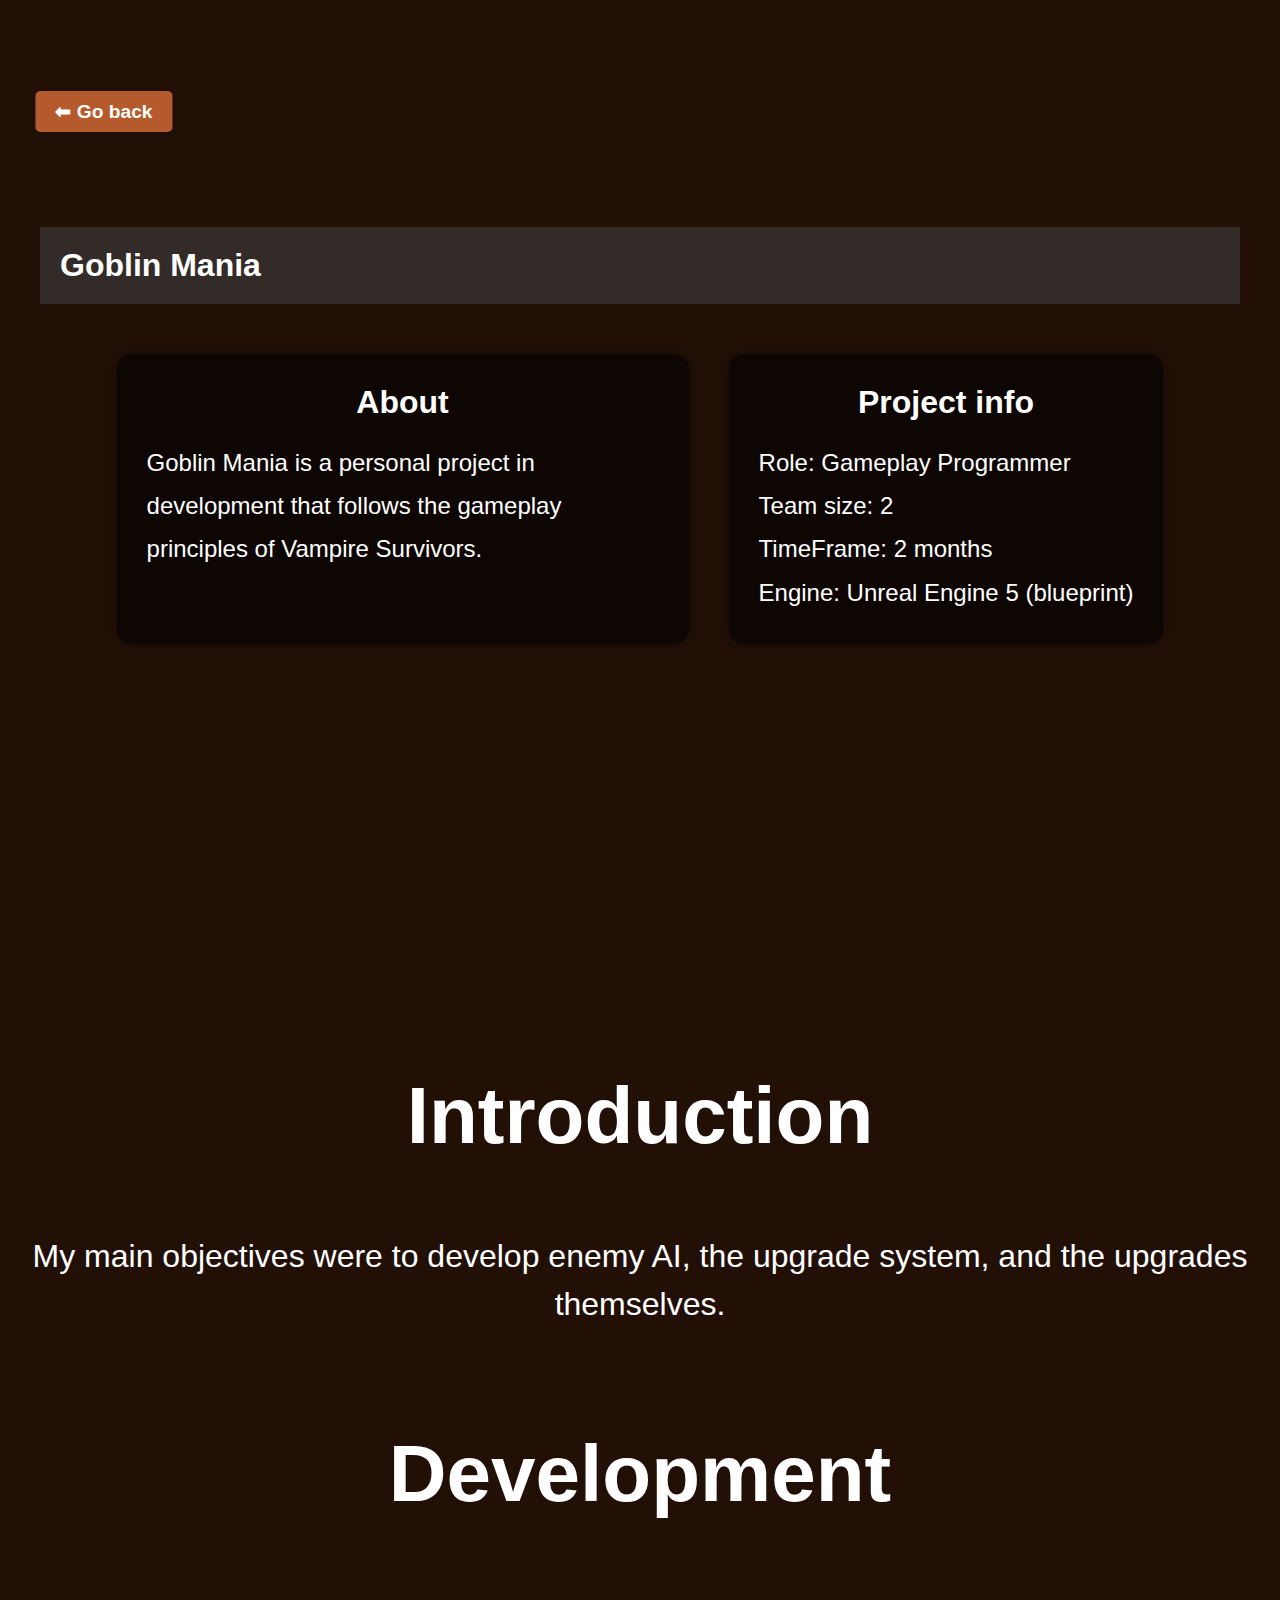
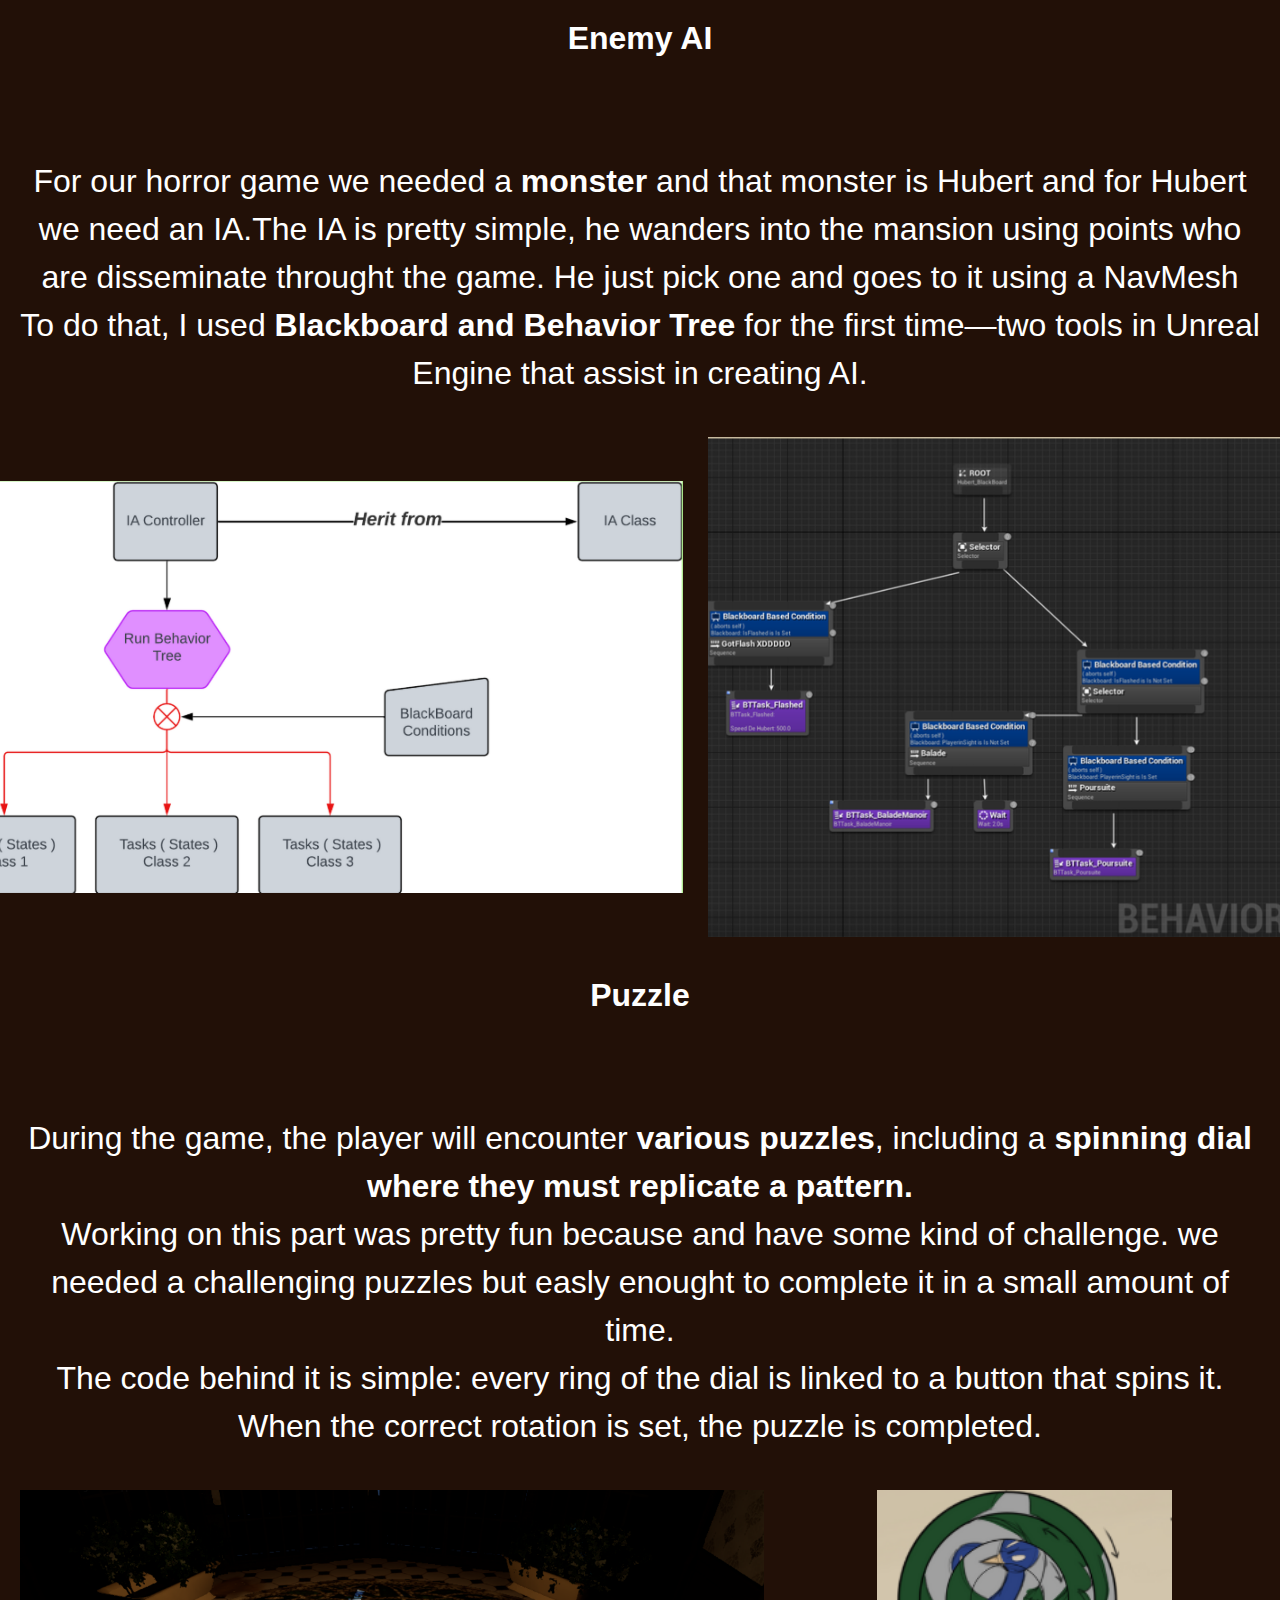
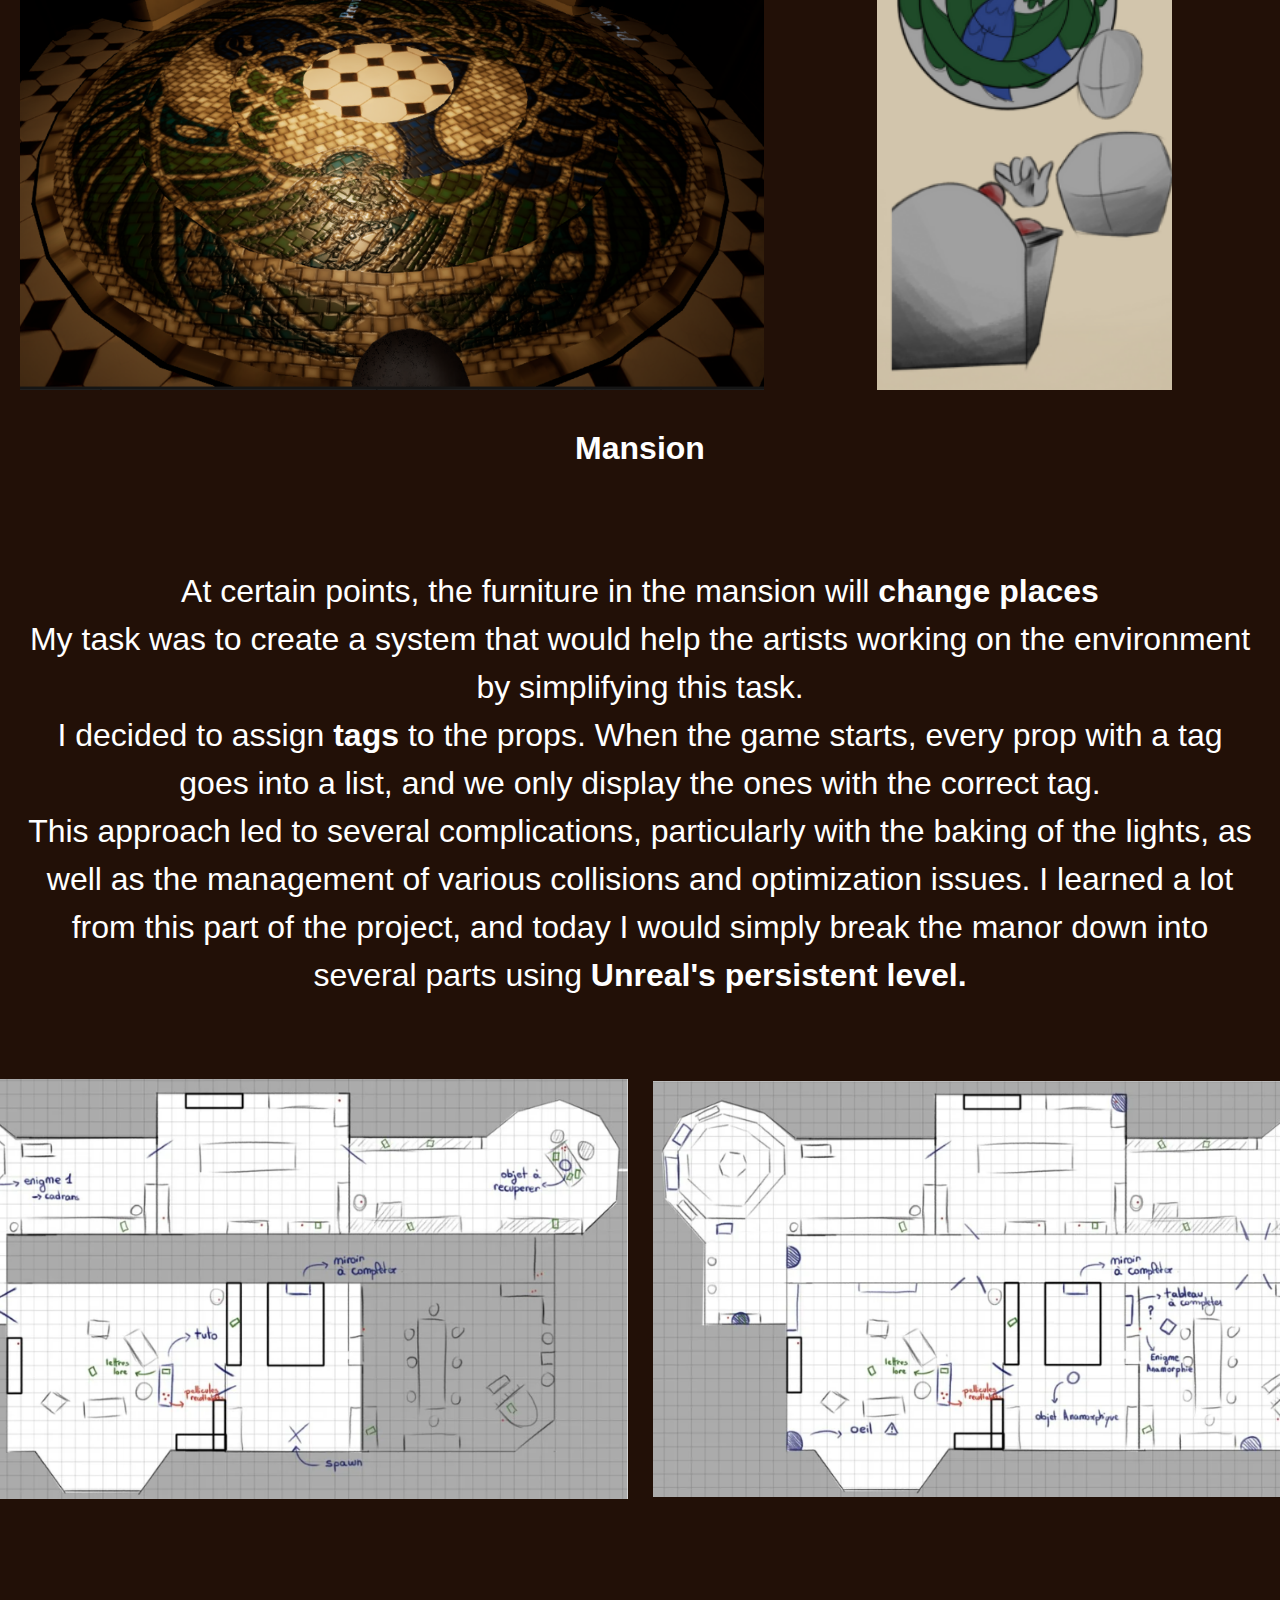
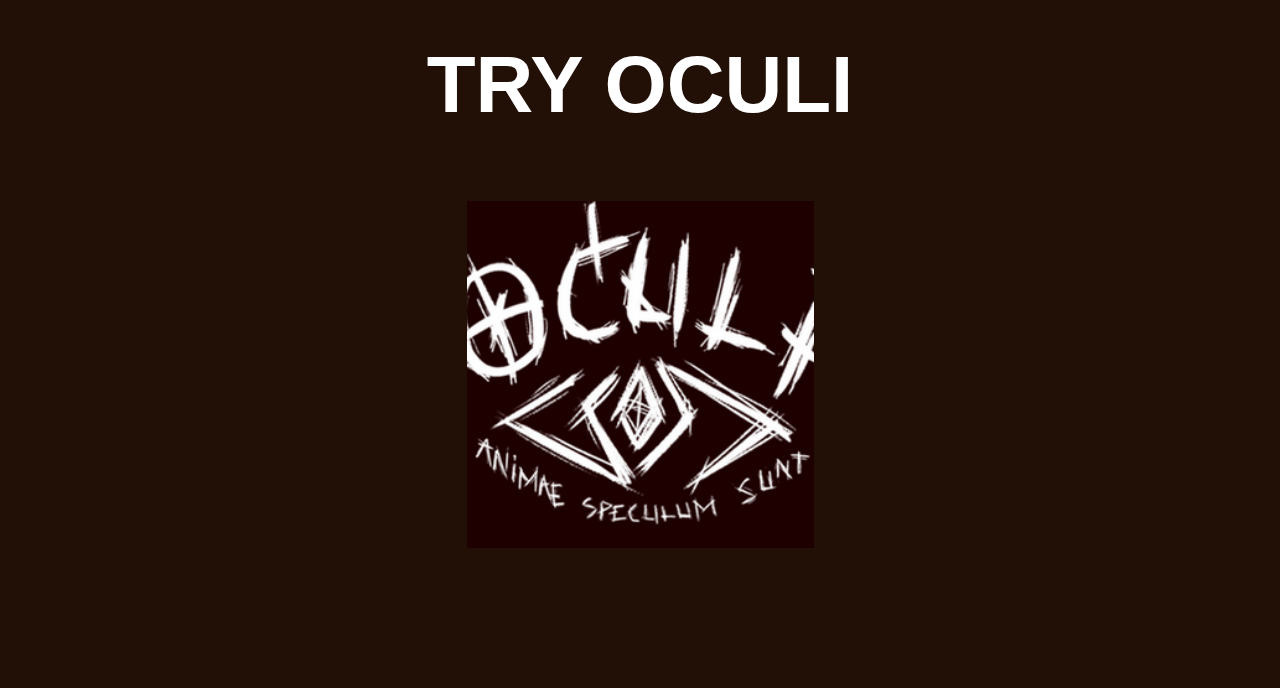
==== GoblinMania.html @ 91175f6b "hahaha" ====
<!DOCTYPE html>


<head>
    <meta charset="UTF-8">
    <meta name="viewport" content="width=device-width, initial-scale=1.0">
    <title>Macéo Muccignato | Goblin Mania</title>
    <link rel="stylesheet" href="styles/styles.css"> <!-- Réutilise ton CSS -->
</head>

<body class="oculi-page">



    <div id="Accueil" class="sliderVideo">
        <div class="video-overlay">
            <div class="video-button-container">
                <a href="index.html" class="video-button"> ⬅ Go back</a>
            </div>
            <video autoplay loop muted playsinline>
                <source src="img/GameplayOculi.mp4" type="video/mp4">
                Votre navigateur ne supporte pas la vidéo.
            </video>
            <div class="video-text">Goblin Mania</div>

        </div>
        <div class="text-box-container">
            <div class="text-box box-large">
                <h3>About</h3>
                <p>Goblin Mania is a personal project in development that follows the gameplay principles of Vampire Survivors.
                </p>
            </div>
        
            <div class="text-box box-small">
                <h3>Project info</h3>
                <p>Role: Gameplay Programmer</p>
                <p>Team size: 2</p>
                <p>TimeFrame: 2 months</p>
                <p>Engine: Unreal Engine 5 (blueprint)</p>
            </div>
        </div>
       
    </div>

    <div id="new-section" class="new-section">
        <div class="boxed">
            <h1>Introduction</h1>
            <p class="spaced100">My main objectives were to develop enemy AI, the upgrade system, and the upgrades themselves.
            </p>
            <h1 class="spaced100">Development</h1>
            <h2>Enemy AI</h2>
            <p>For our horror game we needed a <strong>monster</strong> and that monster is Hubert and for Hubert we need an IA.The IA is pretty simple, he wanders into the mansion using points who are disseminate throught the game. He just pick one and goes to it using a NavMesh</p>
            <p class="spaced">To do that, I used <strong>Blackboard and Behavior Tree</strong> for the first time—two tools in Unreal Engine that assist in creating AI.</p>
            <div class=" spaced projectsimg flex  gap40">
                <img src="img/diagramHubert.png">
                <img src="img/treeHubert.png">
            </div>

            <h2>Puzzle</h2>
            <p>During the game, the player will encounter <strong>various puzzles</strong>, including a <strong>spinning dial where they must replicate a pattern.</strong></p>
            <p>Working on this part was pretty fun because and have some kind of challenge. we needed a challenging puzzles but easly enought to complete it in a small amount of time. </p>
            <p class="spaced">The code behind it is simple: every ring of the dial is linked to a button that spins it. When the correct rotation is set, the puzzle is completed.</p>
            <div class=" spaced projectsimg flex  gap40">
                <img src="img/cadran oculi.png">
                <img src="img/concept cadran.png">
            </div>

            <h2>Mansion</h2>
            <p>At certain points, the furniture in the mansion will <strong>change places</strong></p>
            <p>My task was to create a system that would help the artists working on the environment by simplifying this task.</p>
            <p>I decided to assign <strong>tags</strong> to the props. When the game starts, every prop with a tag goes into a list, and we only display the ones with the correct tag.</p>
            <p class="spaced">This approach led to several complications, particularly with the baking of the lights, as well as the management of various collisions and optimization issues. I learned a lot from this part of the project, and today I would simply break the manor down into several parts using <strong>Unreal's persistent level.</strong></p>
            <div class=" spaced100 projectsimg flex  gap40">
                <img src="img/Manoir1Oculi.png">
                <img src="img/Manoir2Oculi.png">
            </div>

            
            <h1>TRY OCULI</h1>
             <div class=" spaced flex gap40">
                <div class=" realisation">
                    <a href="https://lucyju.itch.io/oculi" target="_blank">
                        <img src="img/oculi.png">
                        <h3>Oculi</h3>
                    </a>
                </div>
            </div>
        </div>
    </div>
</body>

<script src="js/app.js"></script> 
</html>
---- styles/styles.css ----
@font-face {
    font-family: 'Heliosext';
    src: url('fonts/heliosext.otf') format('opentype');
    font-weight: normal;
    font-style: normal;
}

*{
    margin:0;
    padding:0;
}

body {
    font-family: 'Heliosext', sans-serif;
    background: rgb(114, 52, 21) ;
    
}

.slider{
    width:100%;
    min-height:80vh;
    background: rgb(180, 90, 44);
    aspect-ratio:16/9;
    position: relative;

}

.slider-background{
    width:100%;
    height:100%;
    object-fit: cover;
    filter: brightness(50%);
    

}

.slider-content{
    position:absolute;
    top:50%;
    left:50%;
    transform:translate(-50%, -50%);
    text-align: center;
}

h1{
color: #fff;
font-size: 5rem;
margin-bottom: 70px;
}

h2{
    font-size: 2rem;
    margin-bottom: 100px;
}

h4{
    color: #fff;
    font-size: 2rem;
    margin-top: 5px;
    padding-right: 150px;

}

p{
    font-size: 2rem;
    line-height: 1.5em;

}
.spaced {
    margin-bottom: 40px; /* Espace personnalisé pour ces paragraphes */
}

.spaced100 {
    margin-bottom: 100px; /* Espace personnalisé pour ces paragraphes */
}

.slider-content p{
    color:#fff;
    font-size: 3rem;
    font-weight: bold;
    margin-bottom: 100px;

}

.slider-content p a {
    display: inline-block; /* Assure le bon fonctionnement du scale */
    text-decoration: none;
    color: #ffffff;
    box-sizing: border-box; 
    background-color: rgb(180, 90, 44);
    padding: 10px 20px;
    transition: transform 0.3s ease;
}

.slider-content p a:hover {
    transform: scale(1.2); /* Zoom au survol */
}

.projects {
    background: rgb(180, 90, 44);
    color: #fff;
}

.section{
    padding:100px 0;
}

.boxed{
    max-width: 1280px;
    margin-inline:auto;
}

.flex{
    display: flex;
    justify-content: center; /* Centre horizontalement */
    text-align: center; /* Centre le texte */
}


.dark{
    background: #000;
    color: #fff;
}
.color{
    background: rgb(114, 52, 21) ;
    color: #fff;

}

.w40{
    width: 40%;
}

.w60{
    width: 60%;
}

.text-center{
    text-align: center;
}

.w50{
    width: 50%;
}

.w32{
    width: 32%;
}

.space-between{
    justify-content: space-between;
}

.gap20{
    gap: 20px;
}

.gap40{
    gap: 25px;
}

.wrap{
    flex-wrap: wrap;

}

.skills{
    background: #ffffff;
    border-radius: 50px;
    padding: 20px;
    box-sizing: border-box;
}

.skills img{
    width: 250px;
    height: 250px;
    aspect-ratio: 1/1;
    object-fit: contain;
}

.skills h3{
    margin-top: 15px;
    color: #000;

}

.realisation{
    height: auto;
    aspect-ratio: 1/1;
    position:relative;
}

.realisation h3{
    position: absolute;
    top: 50%;
    left: 50%;
    transform: translate(-50%, -50%);
    font-size: 2rem;
    width: max-content;
    opacity: 0;
    transition: .4s ease;
}

.realisation a{
    display: block;
    width: 100%;
    height: 100%;
    text-decoration: none;
    color: #fff;
}

.realisation img{
    width: 100%;
    height: 100%;
    object-fit: cover;
    transition: .4s ease;
}

.realisation:hover img{
    filter: brightness(60%);
    transform: scale(1.1); /* Effet de zoom au survol */


}

.realisation:hover h3{
    opacity: 1;
}

.icon{
    display: block;
    font-size: 40px !important;
}


.label{
    display: block;
    font-weight: 700;
    text-transform: uppercase;
    margin: 10px 0;
    font-size: 1.5rem;
}

.value{
    display: block;
}

.contact{
    border: 2px dashed #fff;
    border-radius: 15px;
    padding: 30px;
    box-sizing: border-box;
}

.social-icons {
    display: flex;
    gap: 15px; /* Espacement entre les icônes */
    justify-content: center; /* Centrage horizontal */
    align-items: center; /* Alignement vertical */
}

.social-icons a {
    display: inline-block;
}

.social-icons img {
    width: 50px; /* Taille des icônes */
    height: 50px;
    object-fit: contain;
    transition: transform 0.3s ease;
}

.social-icons img:hover {
    transform: scale(1.1); /* Effet de zoom au survol */
}


.coupe{
    clip-path: polygon(0% 10%, 100% 0%, 100% 90%, 0% 100%);
    
}

.header {
    position: fixed;
    top: 0;
    left: 0;
    width: 100%;
    background: rgb(71, 32, 13);
    z-index: 999;
    padding: 10px 0; /* 🔥 Supprime le padding horizontal */
    box-shadow: 1px 1px 25px rgba(0, 0, 0, 0.7);
    display: flex;
    justify-content: space-between;
    align-items: center;
    flex-wrap: nowrap;
}

.header-logo {
    display: flex;
    align-items: center;
    white-space: nowrap;
    flex-shrink: 0;
    margin-left: 10px;
    padding-left: 15px; /* 🔥 Optionnel : Petit espace pour ne pas coller au bord */
}

.header-logo h4 {
    color: #fff;
    font-size: 2rem;
    margin: 0;
    padding: 0;
}

.header-menu {
    display: flex;
    align-items: center;
    list-style: none;
    gap: 20px;
}

.header-menu li a {
    text-decoration: none;
    color: #ffffff;
    font-size: 1.5rem;
    padding: 10px 20px;
    display: block;
    box-sizing: border-box; 
    transition: color 0.2s ease; 
}

.header-menu li a:hover {
    background-color: rgba(43, 20, 8, 0.315);
}

.header-menu li:last-child a{
    background-color: rgb(180, 90, 44);
}

/*Partie pour projets*/

.oculi-page {
    background: rgb(34, 16, 7); /* Fond du slider */
}

.sliderVideo{
    width:100%;
    min-height:80vh;
    background: rgb(34, 16, 7);
    aspect-ratio:16/9;
    position: relative;
    margin: 0 0 32px;
}



.video-overlay {
    position: relative; /* Active le positionnement pour les éléments enfants */
    width: 100%;
    max-width: 1200px; /* Ajuste la largeur maximale si nécessaire */
    margin: 0 auto; /* Centre le bloc */
}

/* La vidéo prend tout l'espace */
.video-overlay video {
    width: 100%; /* Adapte la taille de la vidéo */
    height: auto; /* Conserve les proportions */
    margin-top: 150px;
}

/* Texte superposé */
.video-text {
    position: absolute; /* Superpose le texte à la vidéo */
    bottom: 0; /* Place le texte au bas de la vidéo */
    left: 0; /* Aligne le texte à gauche */
    width: 100%; /* Prend la largeur complète de la vidéo */
    color: white; /* Couleur du texte */
    font-size: 2rem; /* Taille du texte */
    font-weight: bold; /* Texte en gras */
    padding: 20px; /* Espace intérieur pour l'encadré */
    box-sizing: border-box; /* Inclut le padding dans la largeur */
    background: rgba(63, 62, 62, 0.6); /* Fond semi-transparent */
}

.text-box-container {
    display: flex;
    flex-wrap: wrap; /* Permet aux boîtes de passer en colonne si nécessaire */
    justify-content: center;
    gap: 40px;
    margin: 50px 0;
    clear: both; /* Empêche le chevauchement avec la section suivante */
    position: relative;
}

.text-box {
    width: auto; /* Laisse la boîte s’adapter à son contenu */
    max-width: 40%; /* Empêche la boîte de devenir trop grande */
    padding: 30px;
    border-radius: 15px;
    background: rgba(0, 0, 0, 0.6);
    color: white;
    box-shadow: 0 0 15px rgba(0, 0, 0, 0.5);
}

.box-large, .box-small {
    height: auto !important;
    min-height: 0 !important;
}

.box-large {
    height: auto; /* Permet aux boîtes de s'adapter au contenu */
    min-height: unset; /* Supprime la hauteur minimale imposée */

}

/* Petit encadré */
.box-small {
    height: 230px; /* Hauteur minimale plus petite */

}
.text-box h3 {
    margin-bottom: 20px;      /* Espacement sous le titre */
    font-size: 2rem;          /* Taille du titre */
    text-align: center;       /* Centre le texte */
}

.text-box p {
    font-size: 1.5rem;        /* Taille du texte */
    line-height: 1.8;         /* Espacement des lignes */
}

.new-section {
    padding: 100px 20px; /* Ajoute un espace intérieur */
    margin-top: 250px;   /* Espace entre l'Accueil et cette section */
    color: white;        /* Texte blanc */
    text-align: center;  /* Centre le texte */
    box-sizing: border-box; /* Garantit que le padding n'agrandit pas la section */
}

.projectsimg img{
    width: 750px; /* Taille des icônes */
    height: 500px;
    object-fit: contain;
}

.video-button-container {
    position: absolute !important; /* Fixe le bouton indépendamment des autres éléments */
    top: 100px; /* Place le bouton juste au-dessus de la vidéo */
    left: 5vw; /* Centre horizontalement */
    transform: translateX(-50%); /* Ajuste pour que le bouton soit bien centré */
    z-index: 10;
}

.video-button {
    padding: 10px 20px;
    background-color: rgb(180, 90, 44);
    color: white;
    text-decoration: none;
    font-size: 1.2rem;
    font-weight: bold;
    border-radius: 5px;
    transition: background-color 0.3s ease;
}

.video-button:hover {
    background-color: rgb(150, 70, 30);
}




/* Ajout du responsive */
@media (max-width: 1024px) {
    .header-menu {
        flex-direction: column;
        gap: 10px;
    }

    .header-menu li a {
        font-size: 1.2rem;
        padding: 8px 15px;
    }
}

@media (max-width: 768px) {
    .header {
        flex-direction: column;
        text-align: center;
    }
    
    .header-menu {
        flex-direction: column;
        display: none;
        background: rgb(71, 32, 13);
        width: 100%;
        position: absolute;
        top: 100%;
        left: 0;
    }

    .header-menu.active {
        display: flex;
    }

    .header-menu li {
        width: 100%;
        text-align: center;
    }

    .slider-content {
        width: 90%;
    }

    .slider-content h1 {
        font-size: 3rem;
    }
    
    .slider-content p {
        font-size: 1.5rem;
    }

    .flex {
        flex-direction: column;
        align-items: center;
        text-align: center;
    }

    .w40, .w60, .w50, .w32 {
        width: 100%;
    }

    .skills img {
        width: 150px;
        height: 150px;
    }

    /* Responsive spécifique pour la page Oculi */
    .sliderVideo {
        min-height: auto;
        aspect-ratio: 16/9;
    }

    .video-overlay video {
        width: 100%;
        height: auto;
    }

    .text-box-container {
        flex-direction: column;
        gap: 20px;
    }

    .text-box {
        max-width: 100%;
        padding: 20px;
    }

    .projectsimg img {
        width: 100%;
        height: auto;
    }
}
/*test*/
@media (max-width: 480px) {
    h1 {
        font-size: 2rem;
    }

    .slider-content p {
        font-size: 1.2rem;
    }

    .header-menu li a {
        font-size: 1rem;
        padding: 6px 10px;
    }

    .social-icons img {
        width: 40px;
        height: 40px;
    }
}
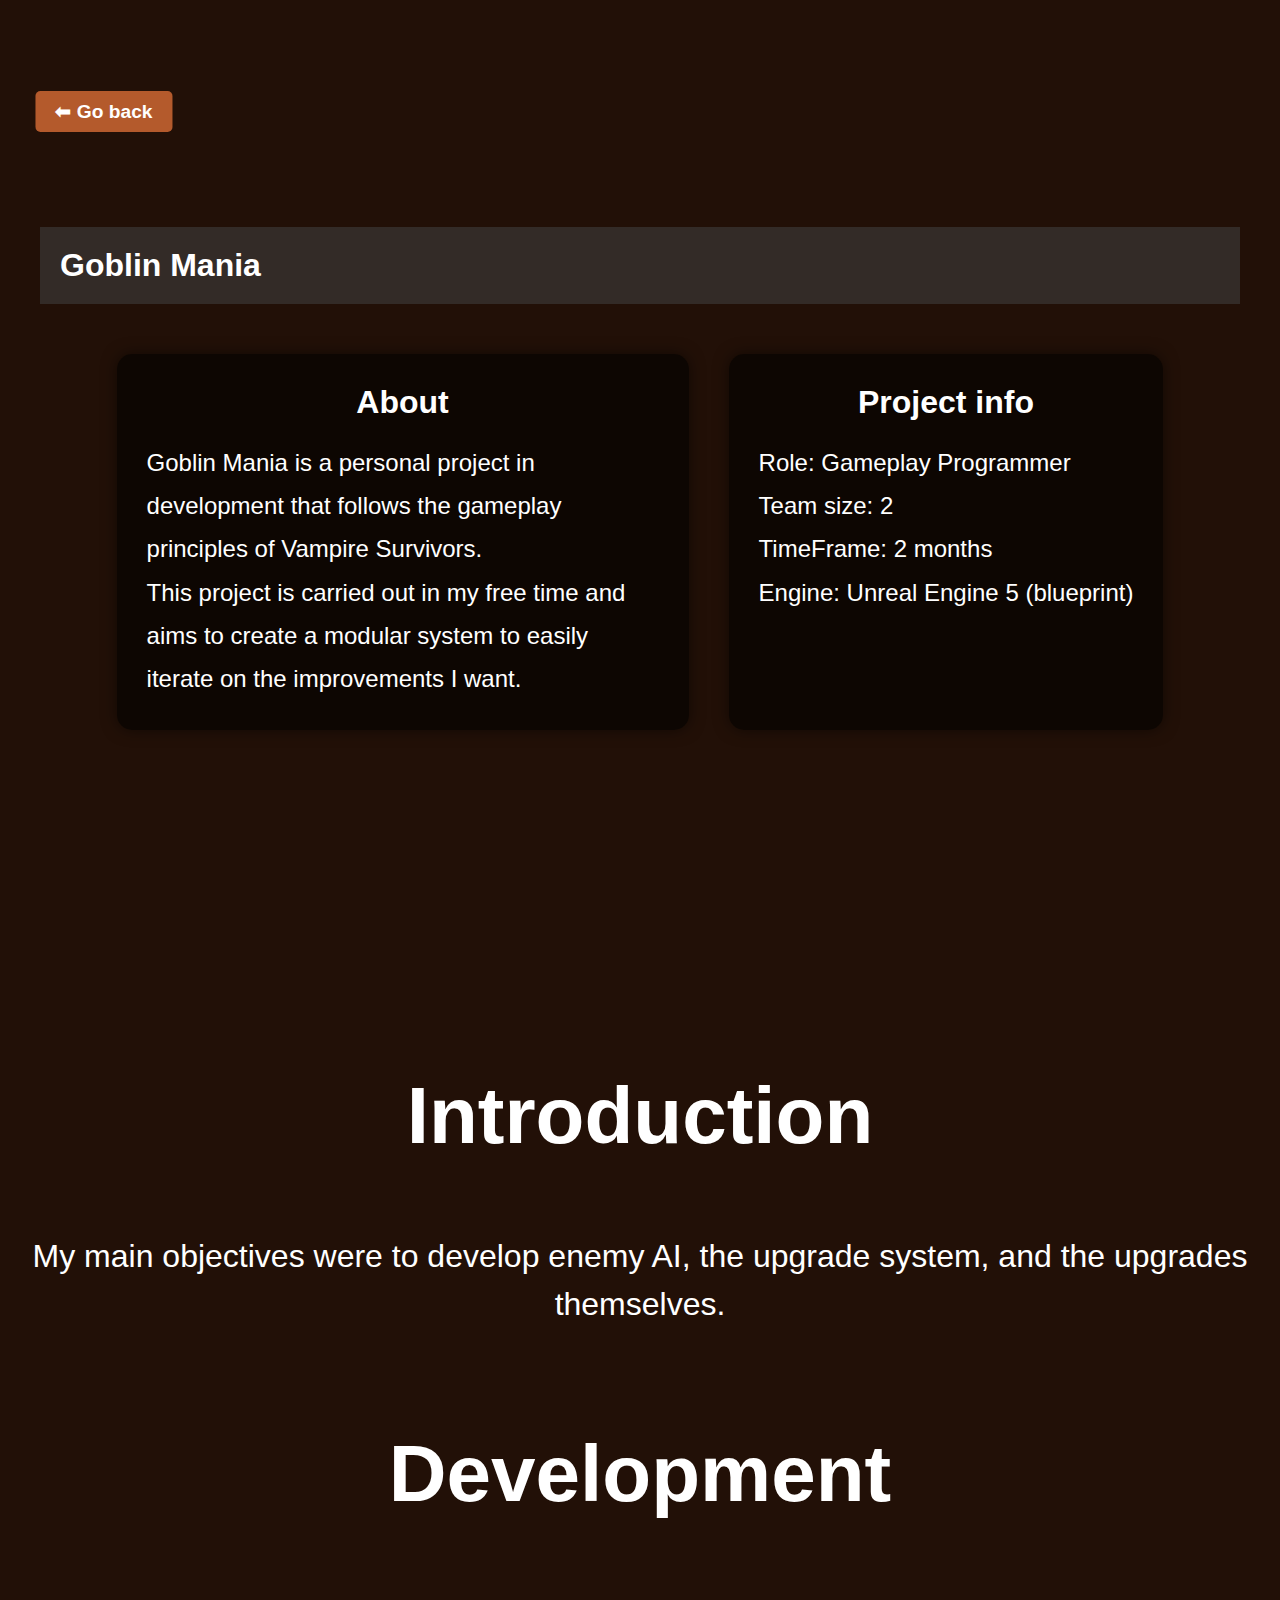
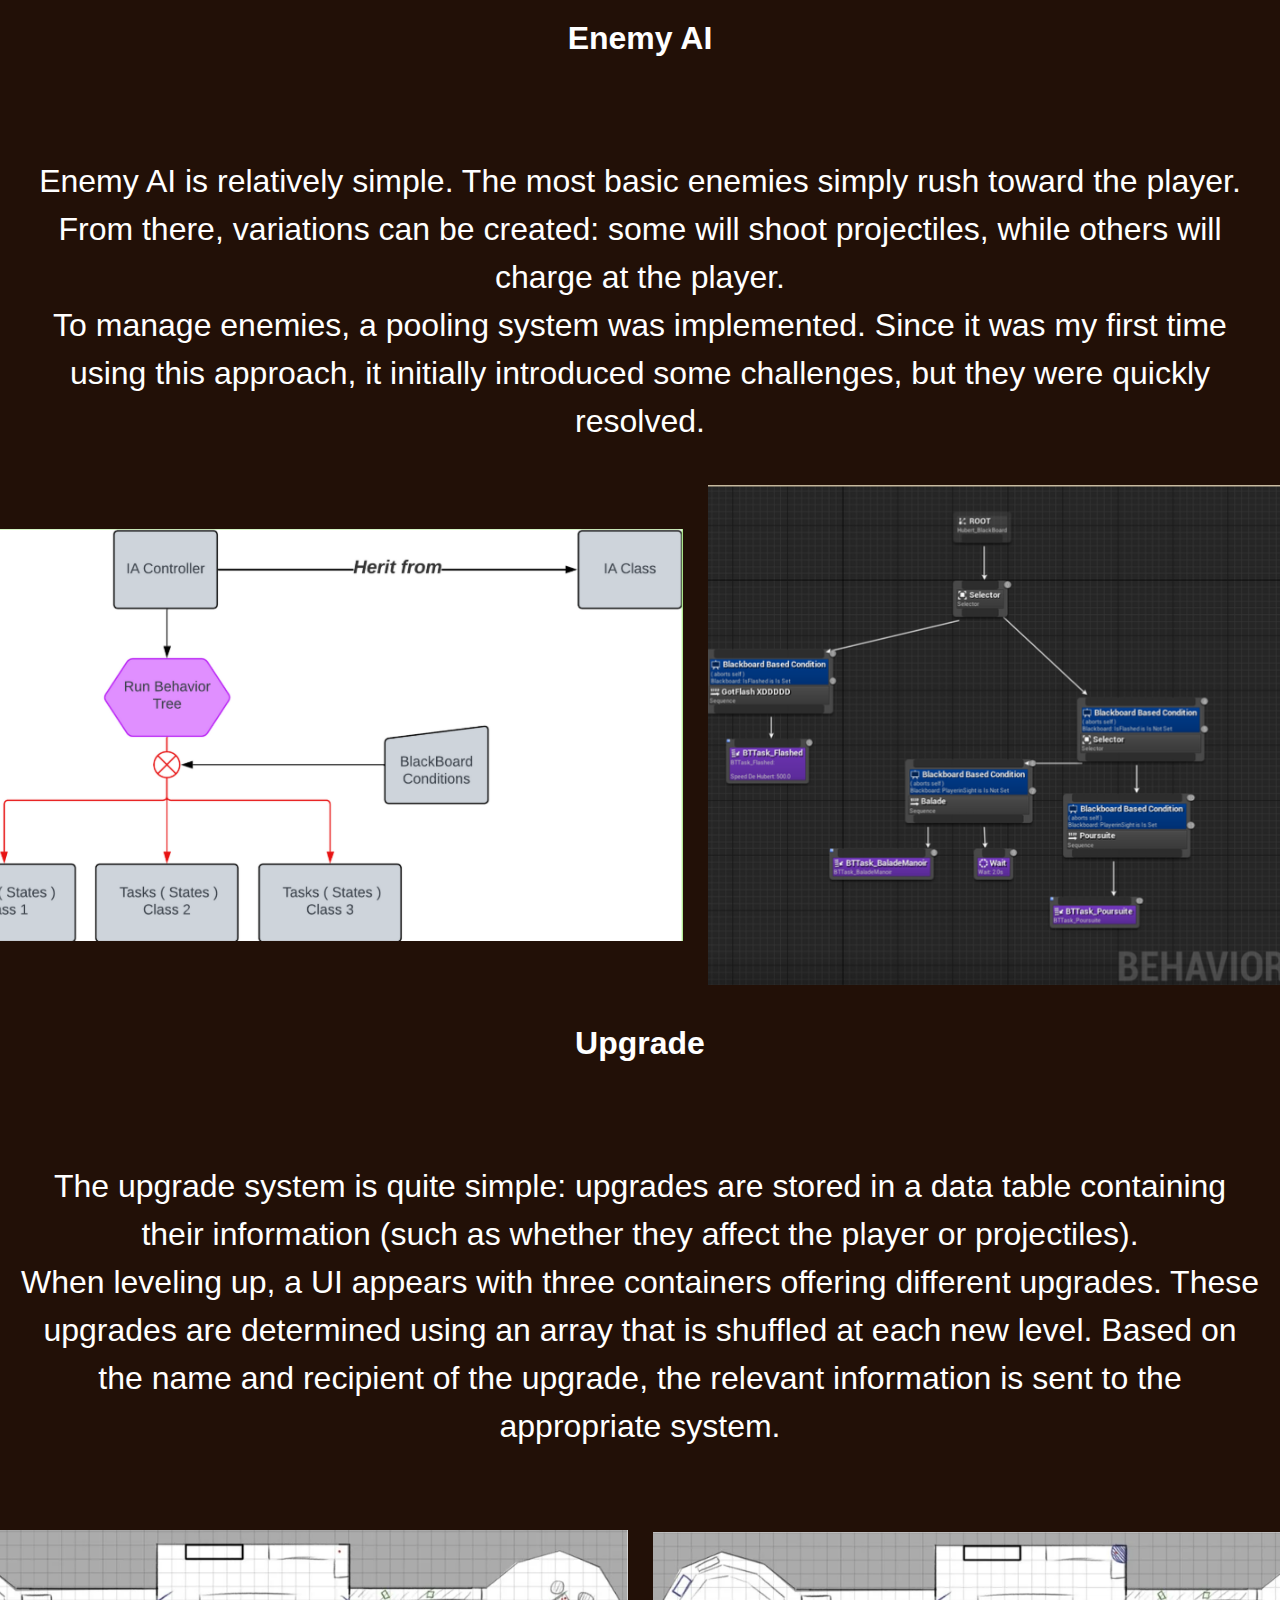
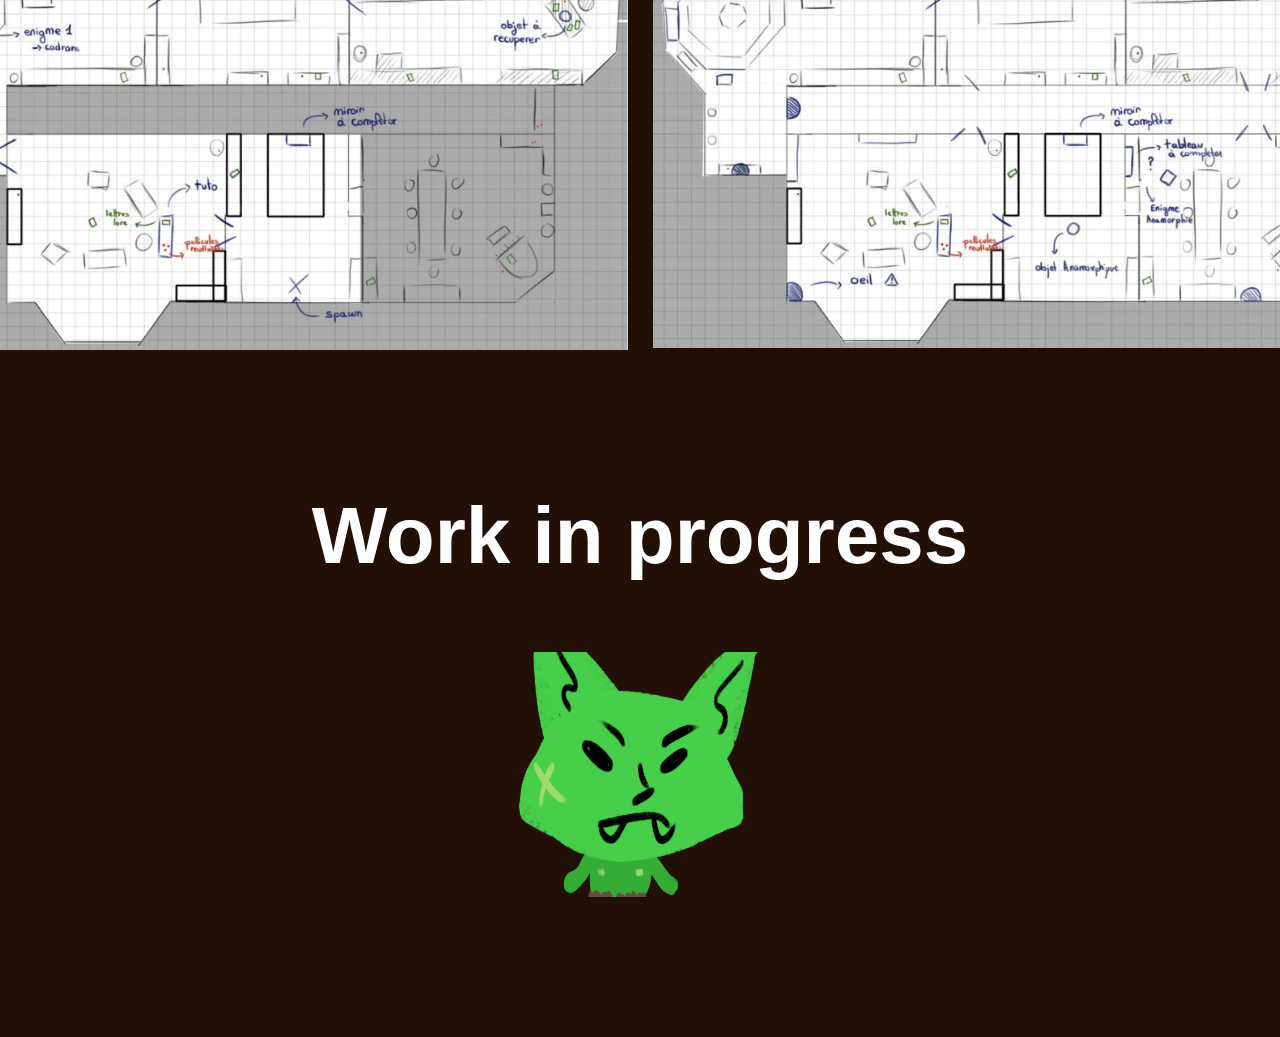
==== commit 91dd3d1e: "ca suffira manque des screens de mania" ====
--- a/GoblinMania.html
+++ b/GoblinMania.html
@@ -29,6 +29,8 @@
                 <h3>About</h3>
                 <p>Goblin Mania is a personal project in development that follows the gameplay principles of Vampire Survivors.
                 </p>
+                <p>This project is carried out in my free time and aims to create a modular system to easily iterate on the improvements I want.
+                </p>
             </div>
         
             <div class="text-box box-small">
@@ -49,39 +51,28 @@
             </p>
             <h1 class="spaced100">Development</h1>
             <h2>Enemy AI</h2>
-            <p>For our horror game we needed a <strong>monster</strong> and that monster is Hubert and for Hubert we need an IA.The IA is pretty simple, he wanders into the mansion using points who are disseminate throught the game. He just pick one and goes to it using a NavMesh</p>
-            <p class="spaced">To do that, I used <strong>Blackboard and Behavior Tree</strong> for the first time—two tools in Unreal Engine that assist in creating AI.</p>
+            <p>Enemy AI is relatively simple. The most basic enemies simply rush toward the player. From there, variations can be created: some will shoot projectiles, while others will charge at the player.</p>
+            <p class="spaced">To manage enemies, a pooling system was implemented. Since it was my first time using this approach, it initially introduced some challenges, but they were quickly resolved.</p>
             <div class=" spaced projectsimg flex  gap40">
                 <img src="img/diagramHubert.png">
                 <img src="img/treeHubert.png">
             </div>
 
-            <h2>Puzzle</h2>
-            <p>During the game, the player will encounter <strong>various puzzles</strong>, including a <strong>spinning dial where they must replicate a pattern.</strong></p>
-            <p>Working on this part was pretty fun because and have some kind of challenge. we needed a challenging puzzles but easly enought to complete it in a small amount of time. </p>
-            <p class="spaced">The code behind it is simple: every ring of the dial is linked to a button that spins it. When the correct rotation is set, the puzzle is completed.</p>
-            <div class=" spaced projectsimg flex  gap40">
-                <img src="img/cadran oculi.png">
-                <img src="img/concept cadran.png">
-            </div>
-
-            <h2>Mansion</h2>
-            <p>At certain points, the furniture in the mansion will <strong>change places</strong></p>
-            <p>My task was to create a system that would help the artists working on the environment by simplifying this task.</p>
-            <p>I decided to assign <strong>tags</strong> to the props. When the game starts, every prop with a tag goes into a list, and we only display the ones with the correct tag.</p>
-            <p class="spaced">This approach led to several complications, particularly with the baking of the lights, as well as the management of various collisions and optimization issues. I learned a lot from this part of the project, and today I would simply break the manor down into several parts using <strong>Unreal's persistent level.</strong></p>
+            <h2>Upgrade</h2>
+            <p>The upgrade system is quite simple: upgrades are stored in a data table containing their information (such as whether they affect the player or projectiles).
+            <p class="spaced">When leveling up, a UI appears with three containers offering different upgrades. These upgrades are determined using an array that is shuffled at each new level. Based on the name and recipient of the upgrade, the relevant information is sent to the appropriate system.</p>
             <div class=" spaced100 projectsimg flex  gap40">
                 <img src="img/Manoir1Oculi.png">
                 <img src="img/Manoir2Oculi.png">
             </div>
 
             
-            <h1>TRY OCULI</h1>
+            <h1>Work in progress</h1>
              <div class=" spaced flex gap40">
                 <div class=" realisation">
-                    <a href="https://lucyju.itch.io/oculi" target="_blank">
-                        <img src="img/oculi.png">
-                        <h3>Oculi</h3>
+                    <a>
+                        <img src="img/goby2.png">
+                        <h3>Gobelin Mania</h3>
                     </a>
                 </div>
             </div>
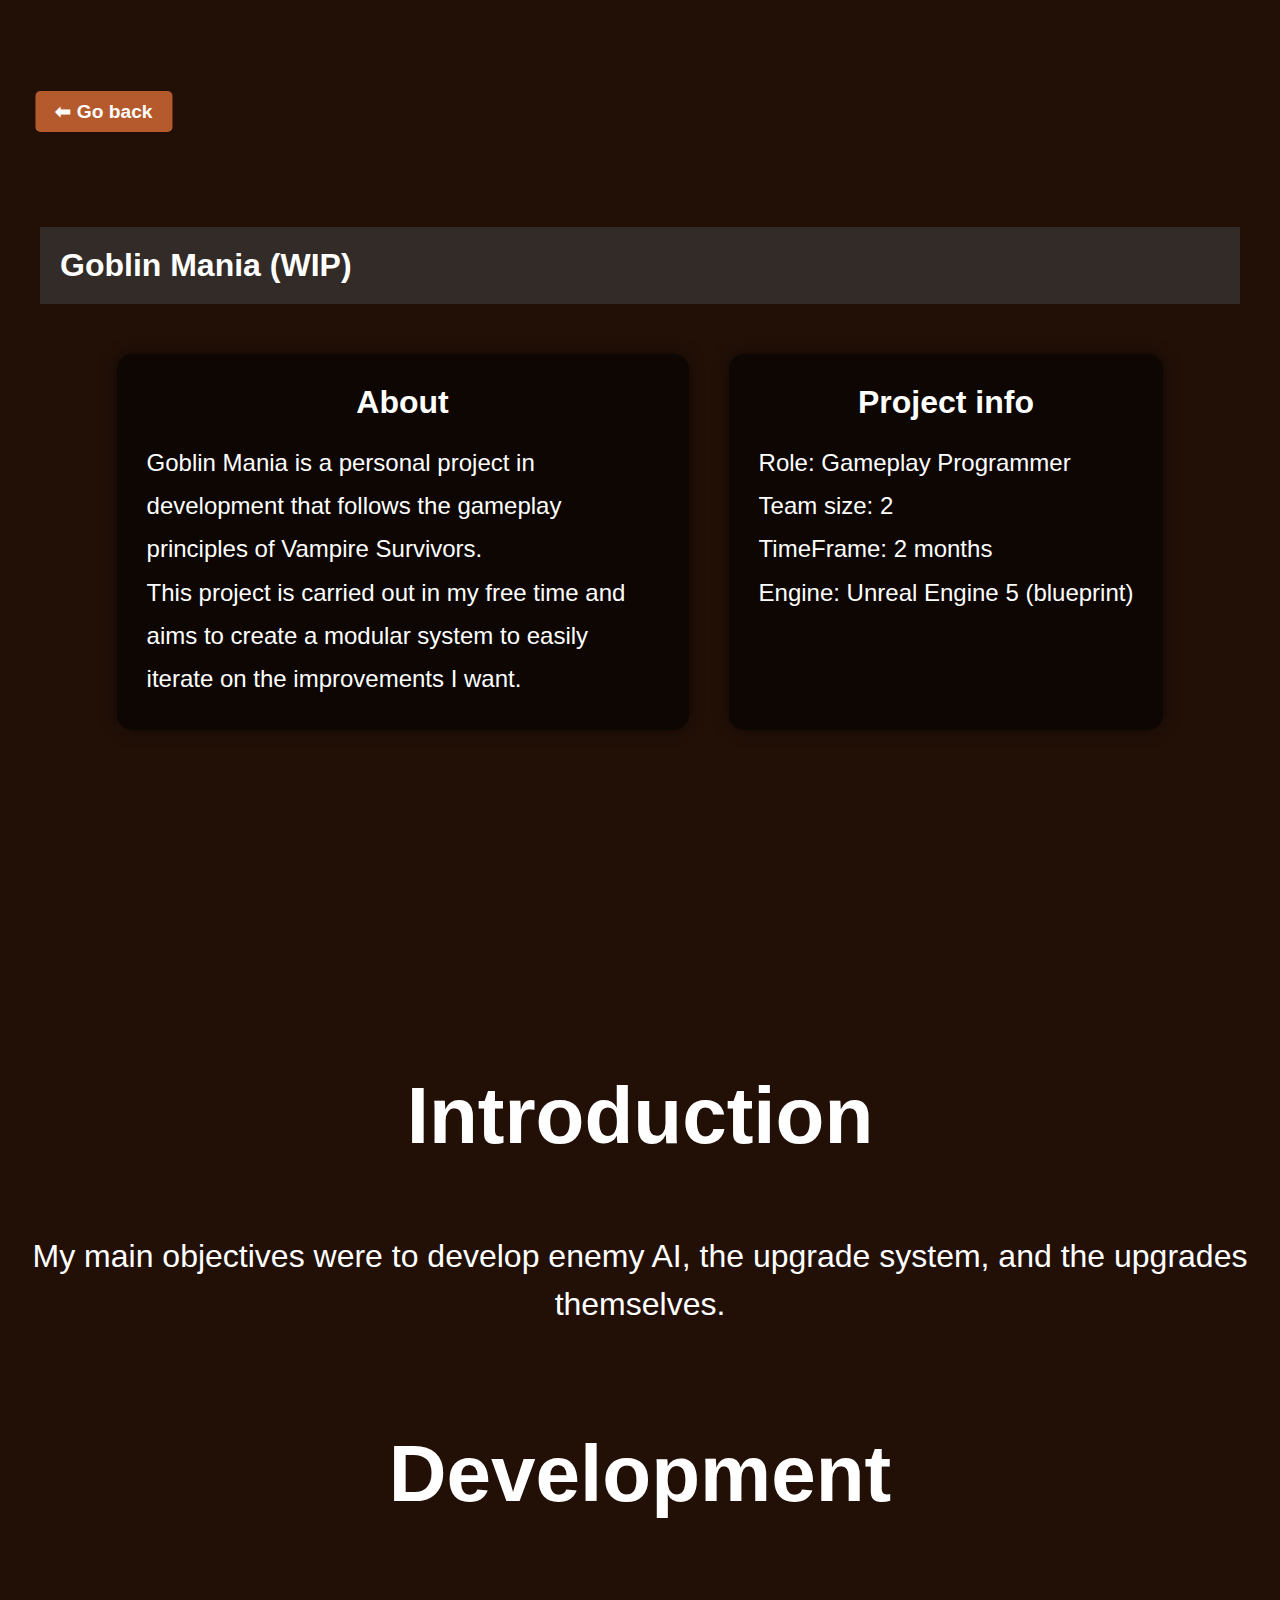
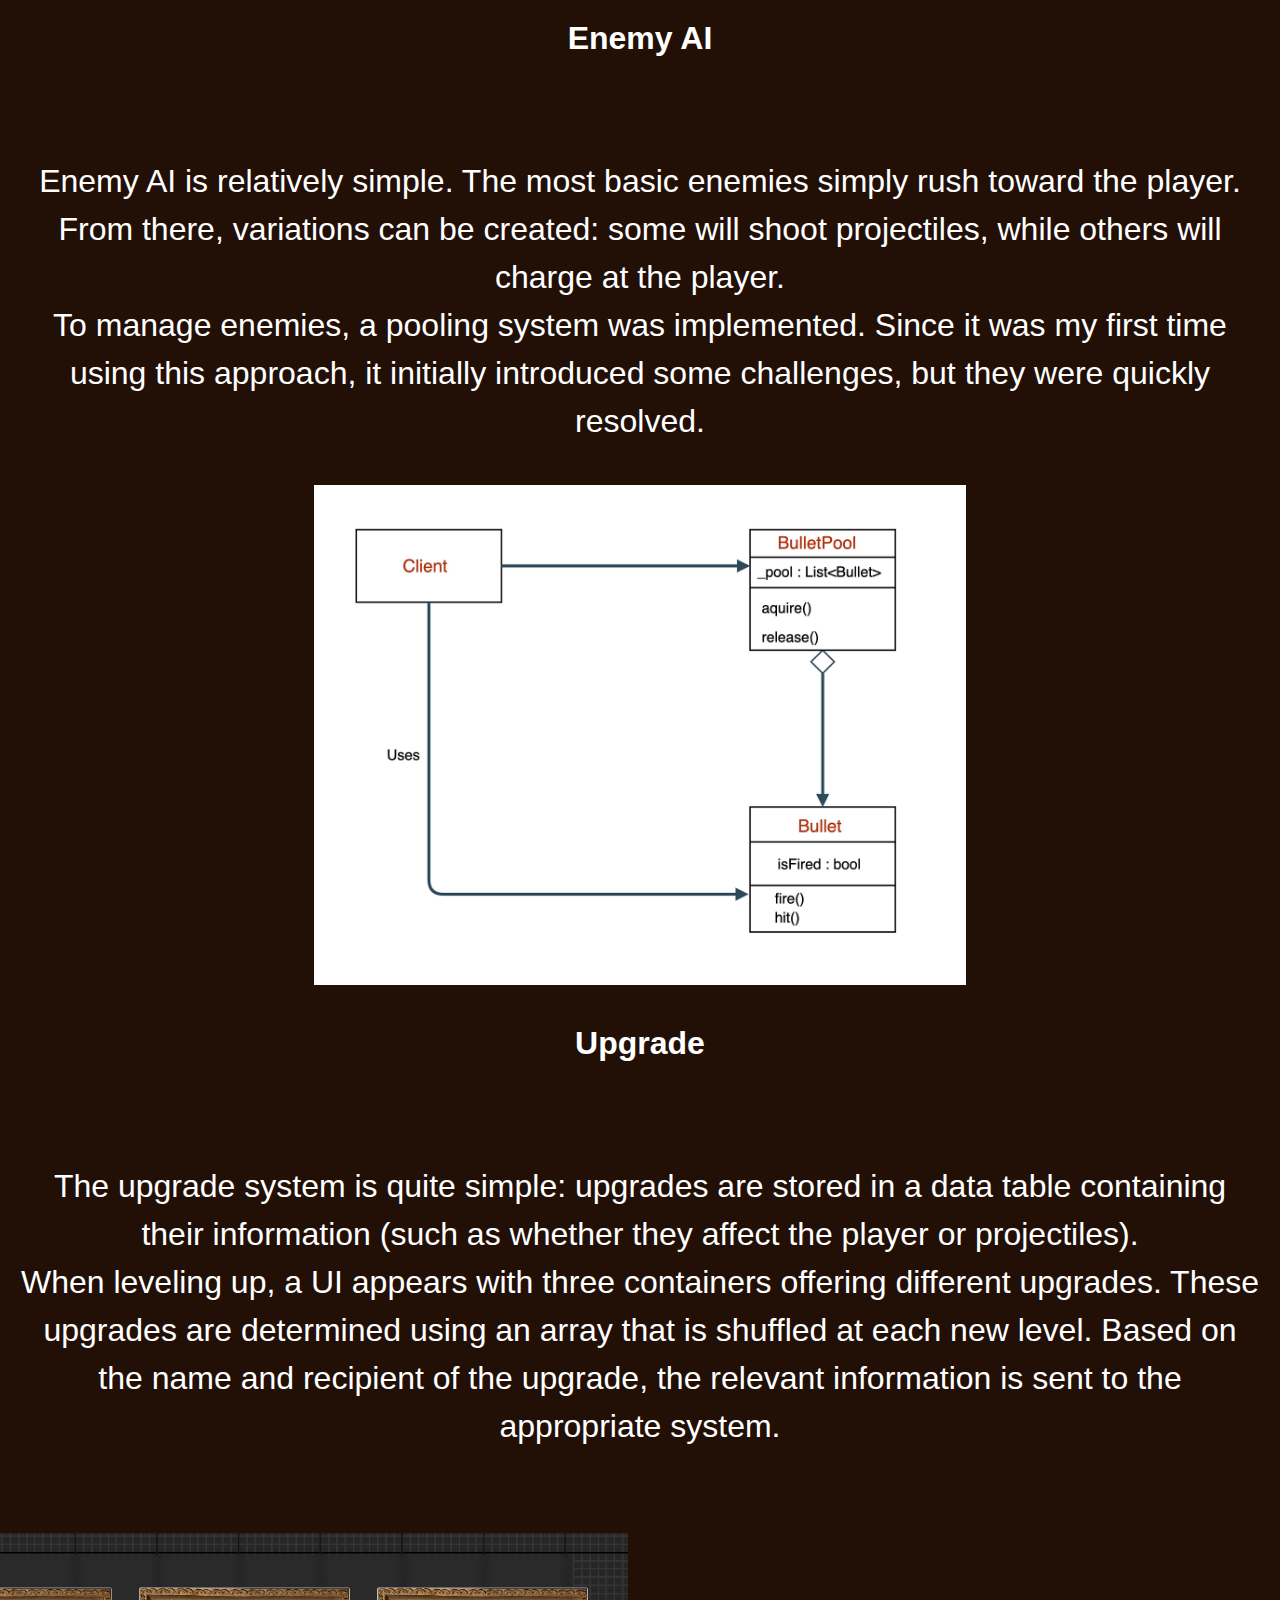
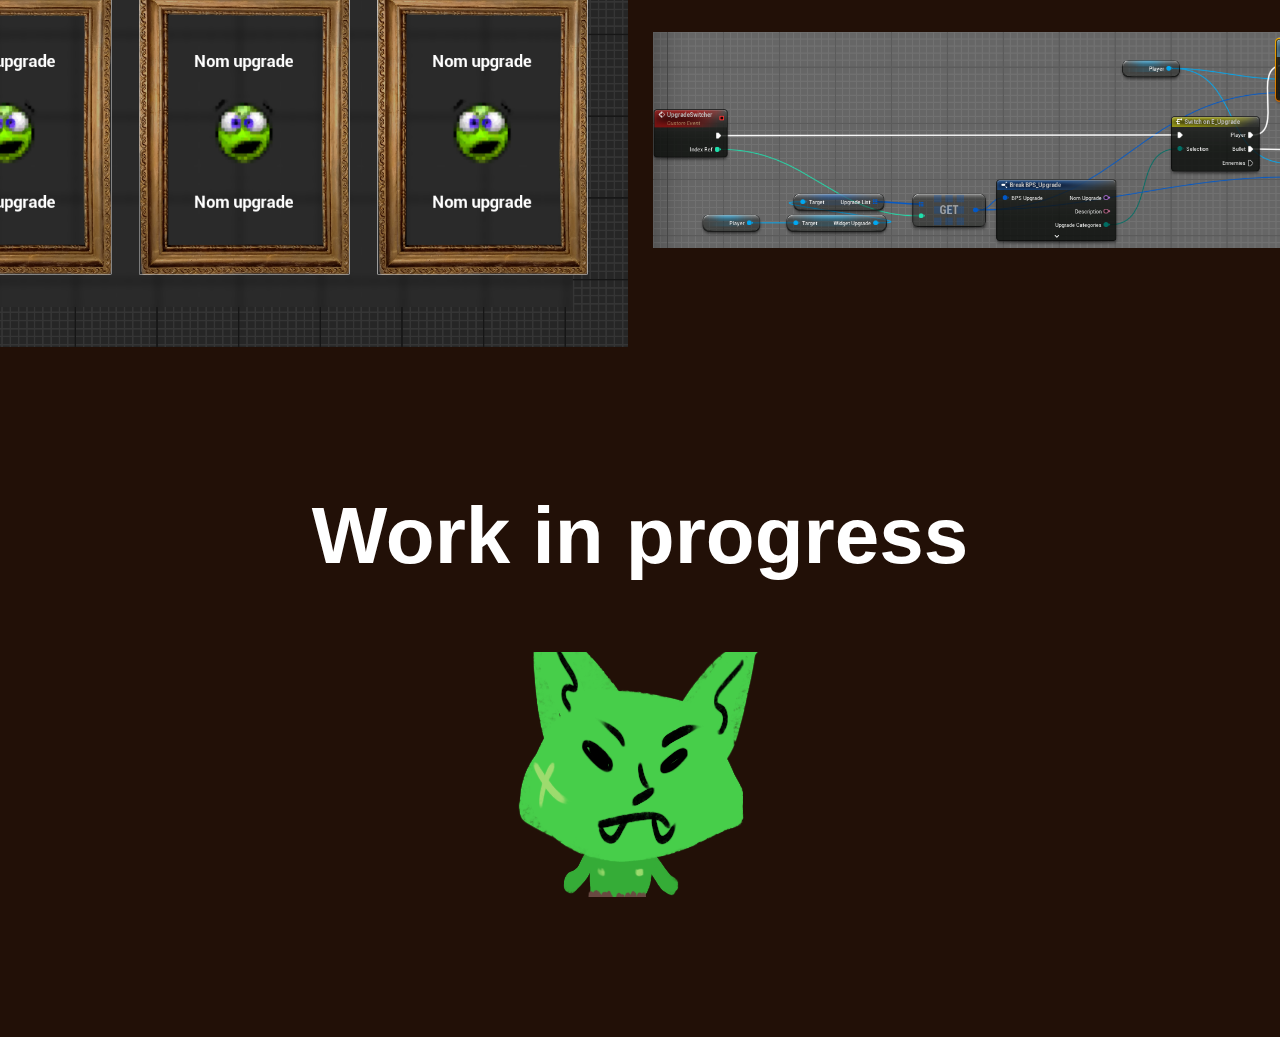
==== commit 2ce04489: "fin goblin mania" ====
--- a/GoblinMania.html
+++ b/GoblinMania.html
@@ -18,10 +18,10 @@
                 <a href="index.html" class="video-button"> ⬅ Go back</a>
             </div>
             <video autoplay loop muted playsinline>
-                <source src="img/GameplayOculi.mp4" type="video/mp4">
+                <source src="img/Gameplay Goblin mania.mp4" type="video/mp4">
                 Votre navigateur ne supporte pas la vidéo.
             </video>
-            <div class="video-text">Goblin Mania</div>
+            <div class="video-text">Goblin Mania (WIP)</div>
 
         </div>
         <div class="text-box-container">
@@ -54,16 +54,16 @@
             <p>Enemy AI is relatively simple. The most basic enemies simply rush toward the player. From there, variations can be created: some will shoot projectiles, while others will charge at the player.</p>
             <p class="spaced">To manage enemies, a pooling system was implemented. Since it was my first time using this approach, it initially introduced some challenges, but they were quickly resolved.</p>
             <div class=" spaced projectsimg flex  gap40">
-                <img src="img/diagramHubert.png">
-                <img src="img/treeHubert.png">
+                <img src="img/pooling.png">
+                
             </div>
 
             <h2>Upgrade</h2>
             <p>The upgrade system is quite simple: upgrades are stored in a data table containing their information (such as whether they affect the player or projectiles).
             <p class="spaced">When leveling up, a UI appears with three containers offering different upgrades. These upgrades are determined using an array that is shuffled at each new level. Based on the name and recipient of the upgrade, the relevant information is sent to the appropriate system.</p>
             <div class=" spaced100 projectsimg flex  gap40">
-                <img src="img/Manoir1Oculi.png">
-                <img src="img/Manoir2Oculi.png">
+                <img src="img/upgradeGobelin.PNG">
+                <img src="img/gobelin upgrade switcher.png">
             </div>
 
             
